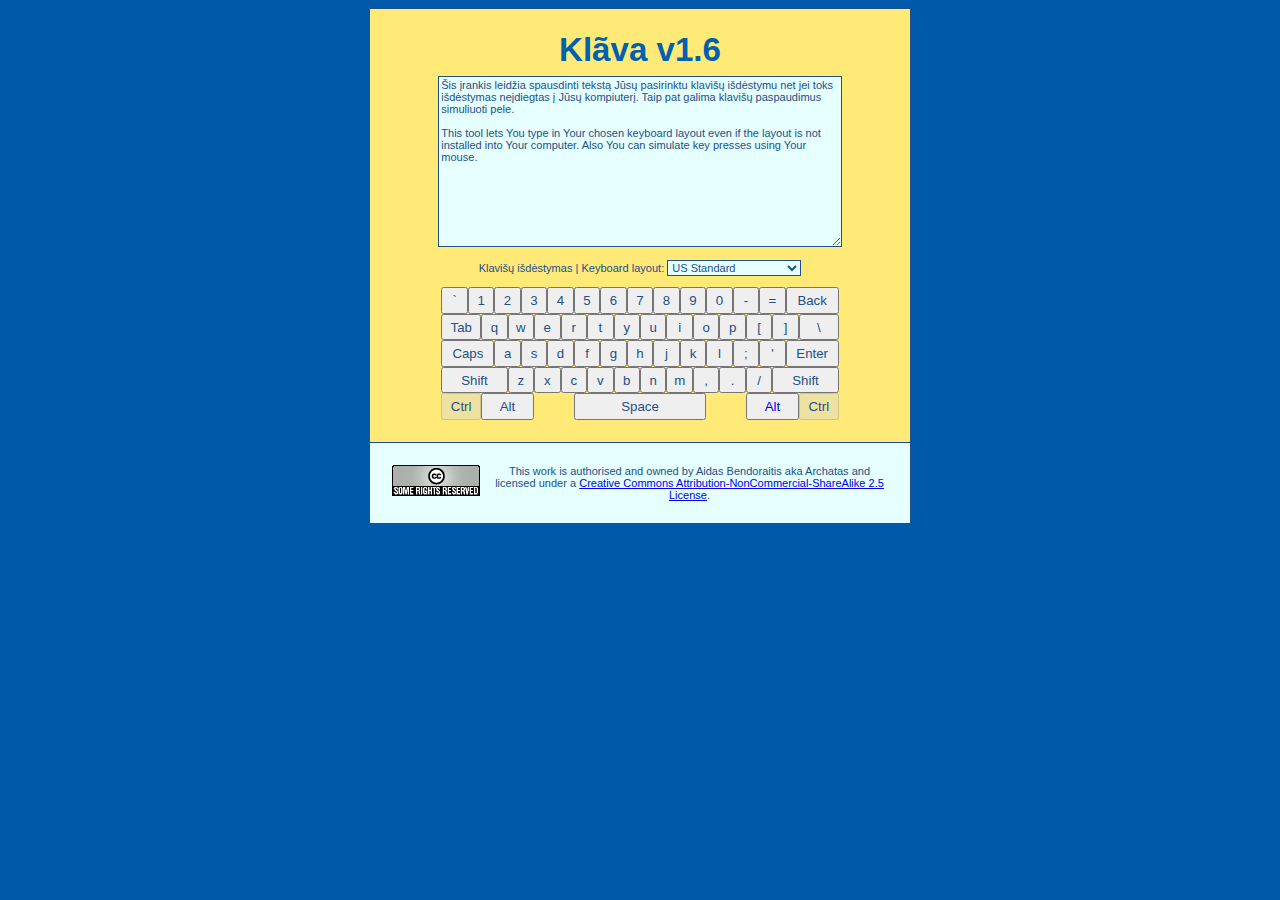
==== index.html @ 743c6808 "Cleanup. German layout." ====
<!DOCTYPE html>
<html>
<head>
	<title>Kl&#x00e3;va v2.0</title>
	<meta http-equiv="Content-Type" content="text/html;charset=UTF-8" />
	<meta name="author" content="Aidas Bendoraitis" />
	<meta http-equiv="imagetoolbar" content="no" />
	<link rel="stylesheet" href="style.css" type="text/css" />

	<script type="text/javascript" src="main.js" defer="true"></script>

</head>
<body>

<div class="klava">
<h1>Kl&#x00e3;va v1.6</h1>

<textarea onkeypress="return faceControl(event);" onkeydown="return changeKey(event);" onkeyup="return resetControlKeys(event);" name="laukas" rows="17" cols="66" id="text">Šis įrankis leidžia spausdinti tekstą Jūsų pasirinktu klavišų išdėstymu net jei toks išdėstymas neįdiegtas į Jūsų kompiuterį. Taip pat galima klavišų paspaudimus simuliuoti pele.

This tool lets You type in Your chosen keyboard layout even if the layout is not installed into Your computer. Also You can simulate key presses using Your mouse.
</textarea>
<p><label for="keyboardLayout">Klavišų išdėstymas | Keyboard layout:
<select onchange="changeLayout()" id="keyboardLayout">
	<option>Klaviatūros išdėstymai neįdiegti</option>
</select> 
</label>
</p>
<div class="keyboardRow"><button onclick="typing(this, 192)" id="alphaNumeric_192">~</button><button onclick="typing(this, 49 )" id="alphaNumeric_49">!</button><button onclick="typing(this, 50)" id="alphaNumeric_50">@</button><button onclick="typing(this, 51)" id="alphaNumeric_51">#</button><button onclick="typing(this, 52)" id="alphaNumeric_52">$</button><button onclick="typing(this, 53)" id="alphaNumeric_53">%</button><button onclick="typing(this, 54)" id="alphaNumeric_54" id="alphaNumeric_54">^</button><button onclick="typing(this, 55)" id="alphaNumeric_55">&amp;</button><button onclick="typing(this, 56)" id="alphaNumeric_56">*</button><button onclick="typing(this, 57)" id="alphaNumeric_57">(</button><button onclick="typing(this, 48)" id="alphaNumeric_48">)</button><button onclick="typing(this, 189)" id="alphaNumeric_189">_</button><button onclick="typing(this, 187)" id="alphaNumeric_187">+</button><button onclick="backSpace(event)" class="backSpace">Back</button></div>
<div class="keyboardRow"><button onclick="typing(this, 9)" class="tab">Tab</button><button onclick="typing(this, 81)" id="alphaNumeric_81">Q</button><button onclick="typing(this, 87)" id="alphaNumeric_87">W</button><button onclick="typing(this, 69)" id="alphaNumeric_69">E</button><button onclick="typing(this, 82)" id="alphaNumeric_82">R</button><button onclick="typing(this, 84)" id="alphaNumeric_84">T</button><button onclick="typing(this, 89)" id="alphaNumeric_89">Y</button><button onclick="typing(this, 85)" id="alphaNumeric_85">U</button><button onclick="typing(this, 73)" id="alphaNumeric_73">I</button><button onclick="typing(this, 79)" id="alphaNumeric_79">O</button><button onclick="typing(this, 80)" id="alphaNumeric_80">P</button><button onclick="typing(this, 219)" id="alphaNumeric_219">[</button><button onclick="typing(this, 221)" id="alphaNumeric_221">]</button><button onclick="typing(this, 220)" class="pipeAndBackSlash" id="alphaNumeric_220">|</button></div>
<div class="keyboardRow"><button onclick="typing(this, 20)" id="capsLockKey" class="capsLock">Caps</button><button onclick="typing(this, 65)" id="alphaNumeric_65">A</button><button onclick="typing(this, 83)" id="alphaNumeric_83">S</button><button onclick="typing(this, 68)" id="alphaNumeric_68">D</button><button onclick="typing(this, 70)" id="alphaNumeric_70">F</button><button onclick="typing(this, 71)" id="alphaNumeric_71">G</button><button onclick="typing(this, 72)" id="alphaNumeric_72">H</button><button onclick="typing(this, 74)" id="alphaNumeric_74">J</button><button onclick="typing(this, 75)" id="alphaNumeric_75">K</button><button onclick="typing(this, 76)" id="alphaNumeric_76">L</button><button onclick="typing(this, 186)" id="alphaNumeric_186">;</button><button onclick="typing(this, 222)" id="alphaNumeric_222">'</button><button onclick="typing(this, 13)" class="enter">Enter</button></div>
<div class="keyboardRow"><button id="shiftKey" onclick="typing(this, 16)" class="shift">Shift</button><button onclick="typing(this, 90)" id="alphaNumeric_90">Z</button><button onclick="typing(this, 88)" id="alphaNumeric_88">X</button><button onclick="typing(this, 67)" id="alphaNumeric_67">C</button><button onclick="typing(this, 86)" id="alphaNumeric_86">V</button><button onclick="typing(this, 66)" id="alphaNumeric_66">B</button><button onclick="typing(this, 78)" id="alphaNumeric_78">N</button><button onclick="typing(this, 77)" id="alphaNumeric_77">M</button><button onclick="typing(this, 188)" id="alphaNumeric_188">,</button><button onclick="typing(this, 190)" id="alphaNumeric_190">.</button><button onclick="typing(this, 191)" id="alphaNumeric_191">/</button><button onclick="typing(this, 16)" id="shiftGrKey" class="shiftGr">Shift</button></div>
<div class="keyboardRow"><button onclick="typing(this, 17)" id="ctrlKey" class="ctrl" disabled="disabled">Ctrl</button><button onclick="typing(this, 18)" id="altKey" class="alt">Alt</button><button onclick="typing(this, 32)" class="space">Space</button><button onclick="typing(this, 17)" id="altGrKey" class="altGr">Alt</button><button onclick="typing(this, 17)" id="ctrlGrKey" class="ctrlGr" disabled="disabled">Ctrl</button></div>

</div>
<div class="licence">
<!-- Creative Commons License -->
<a rel="license" href="http://creativecommons.org/licenses/by-nc-sa/2.5/"><img alt="Creative Commons License" border="0" src="somerights20.png" /></a>
This work is authorised and owned by Aidas Bendoraitis aka Archatas and licensed under a <a rel="license" href="http://creativecommons.org/licenses/by-nc-sa/2.5/">Creative Commons Attribution-NonCommercial-ShareAlike 2.5 License</a>.
<!-- /Creative Commons License -->


<!--

<rdf:RDF xmlns="http://web.resource.org/cc/"
    xmlns:dc="http://purl.org/dc/elements/1.1/"
    xmlns:rdf="http://www.w3.org/1999/02/22-rdf-syntax-ns#">
<Work rdf:about="">
   <dc:title>Kla~va</dc:title>
   <dc:date>2005</dc:date>
   <dc:description>Kla~va is a tool that lets you type text in your chosen keyboard layout which may be not installed on your computer.</dc:description>
   <dc:creator><Agent>
      <dc:title>Aidas Bendoraitis aka Archatas</dc:title>
   </Agent></dc:creator>
   <dc:rights><Agent>
      <dc:title>Aidas Bendoraitis aka Archatas</dc:title>
   </Agent></dc:rights>
   <dc:type rdf:resource="http://purl.org/dc/dcmitype/Interactive" />
   <dc:source rdf:resource="http://aaiddennium.online.lt/tools/klava_v1.6"/>
   <license rdf:resource="http://creativecommons.org/licenses/by-nc-sa/2.5/" />
</Work>

<License rdf:about="http://creativecommons.org/licenses/by-nc-sa/2.5/">
   <permits rdf:resource="http://web.resource.org/cc/Reproduction" />
   <permits rdf:resource="http://web.resource.org/cc/Distribution" />
   <requires rdf:resource="http://web.resource.org/cc/Notice" />
   <requires rdf:resource="http://web.resource.org/cc/Attribution" />
   <prohibits rdf:resource="http://web.resource.org/cc/CommercialUse" />
   <permits rdf:resource="http://web.resource.org/cc/DerivativeWorks" />
   <requires rdf:resource="http://web.resource.org/cc/ShareAlike" />
</License>

</rdf:RDF>

-->
</div>


</body>
</html>
---- style.css ----
body {
	text-align: center;
	background: #005AA9;
}

body, button, input, select, textarea {
	font: 69% Verdana, Arial, sans-serif;
	color: #224F8A;
}

img  {
	border: none;
}

h1 {
	font-size: 3em;
	color: #0061AF;
	padding: 0em;
	padding-bottom: .2em;
	margin: 0em;
}

p {
	padding: 1em;
	margin: 0em;
	padding-left: 0em;
	padding-right: 0em;
}

textarea {
	font: 1em Verdana, Arial, sans-serif;
	width: 36em;
	height: 15em;
	border: 1px solid #224F8A;
	background: #E6FFFF;
}

select {
	font-size: 1em;
	background: #E6FFFF;
	border: 1px solid #224F8A;
}

div.keyboardRow {
	font: 1em Verdana, Arial, sans-serif;
}

div.keyboardRow button {
	font: 1.2em Verdana, Arial, sans-serif;
	width: 2em;
	height: 2em;
	margin: 0em;
	padding: 0em;
}

div.keyboardRow button.backSpace {
	width: 4em;
}

div.keyboardRow button.tab {
	width: 3em;
}

div.keyboardRow button.pipeAndBackSlash {
	width: 3em;
}

div.keyboardRow button.capsLock {
	width: 4em;
}

div.keyboardRow button.enter {
	width: 4em;
}

div.keyboardRow button.shift {
	width: 5em;
}

div.keyboardRow button.shiftGr {
	width: 5em;
}

div.keyboardRow button.ctrl {
	width: 3em;
}

div.keyboardRow button.alt {
	width: 4em;
}

div.keyboardRow button.ctrlGr {
	width: 3em;
}

div.keyboardRow button.altGr {
	width: 4em;
	color: blue;
}

div.keyboardRow button.space {
	width: 10em;
	margin-right: 3.7em;
	margin-left: 3.7em;
}

html>body div.keyboardRow button.space {
	margin-right: 3em;
	margin-left: 3em;
}

.klava {
	border: 1px solid #224F8A;
	background: #FFEA77;
	width: 45em;
	padding: 2em;
	margin: 0em auto;
}

.licence {
	width: 45em;
	border: 1px solid #224F8A;
	border-top: 0px none transparent;
	background: #E6FFFF;
	padding: 2em;
	margin: 0em auto;
}

.licence img {
	display: block;
	width: 88px;
	float: left;
	margin-right: 1em;
}
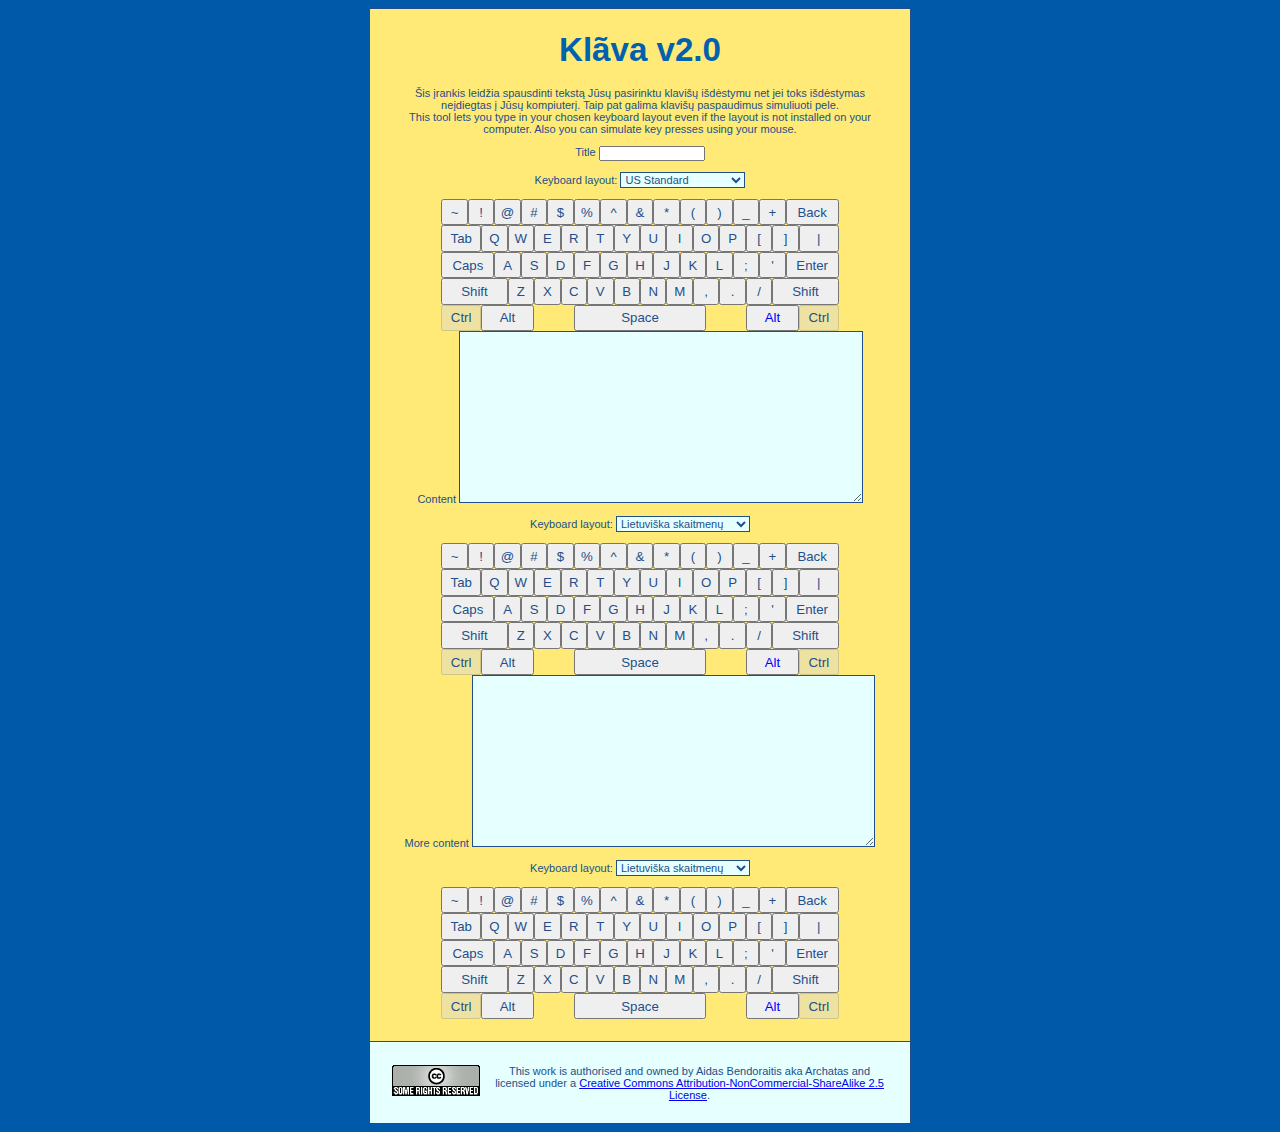
==== commit 7ca44c70: "klava as jquery plugin" ====
--- a/index.html
+++ b/index.html
@@ -7,31 +7,54 @@
 	<meta http-equiv="imagetoolbar" content="no" />
 	<link rel="stylesheet" href="style.css" type="text/css" />
 
-	<script type="text/javascript" src="main.js" defer="true"></script>
+	<script src="http://code.jquery.com/jquery-1.8.3.min.js"></script>
+	<script src="jquery.klava.js"></script>
+	<script>
+	$(function() {
+        $('.title').klava({
+            layouts: [
+                "layouts/kbd-us.js",
+                "layouts/kbd-baltic.js",
+            ]
+        });
+        $('.content').klava({
+            layouts: [
+                "layouts/kbd-baltic.js",
+                "layouts/kbd-rusphon.js",
+                "layouts/kbd-de.js"
+            ]
+        });
+	});
+	</script>
 
 </head>
 <body>
 
 <div class="klava">
-<h1>Kl&#x00e3;va v1.6</h1>
+<h1>Kl&#x00e3;va v2.0</h1>
 
-<textarea onkeypress="return faceControl(event);" onkeydown="return changeKey(event);" onkeyup="return resetControlKeys(event);" name="laukas" rows="17" cols="66" id="text">Šis įrankis leidžia spausdinti tekstą Jūsų pasirinktu klavišų išdėstymu net jei toks išdėstymas neįdiegtas į Jūsų kompiuterį. Taip pat galima klavišų paspaudimus simuliuoti pele.
+<p>Šis įrankis leidžia spausdinti tekstą Jūsų pasirinktu klavišų išdėstymu net jei toks išdėstymas neįdiegtas į Jūsų kompiuterį. Taip pat galima klavišų paspaudimus simuliuoti pele.<br />
+This tool lets you type in your chosen keyboard layout even if the layout is not installed on your computer. Also you can simulate key presses using your mouse.
+</p>
 
-This tool lets You type in Your chosen keyboard layout even if the layout is not installed into Your computer. Also You can simulate key presses using Your mouse.
-</textarea>
-<p><label for="keyboardLayout">Klavišų išdėstymas | Keyboard layout:
-<select onchange="changeLayout()" id="keyboardLayout">
-	<option>Klaviatūros išdėstymai neįdiegti</option>
-</select> 
-</label>
-</p>
-<div class="keyboardRow"><button onclick="typing(this, 192)" id="alphaNumeric_192">~</button><button onclick="typing(this, 49 )" id="alphaNumeric_49">!</button><button onclick="typing(this, 50)" id="alphaNumeric_50">@</button><button onclick="typing(this, 51)" id="alphaNumeric_51">#</button><button onclick="typing(this, 52)" id="alphaNumeric_52">$</button><button onclick="typing(this, 53)" id="alphaNumeric_53">%</button><button onclick="typing(this, 54)" id="alphaNumeric_54" id="alphaNumeric_54">^</button><button onclick="typing(this, 55)" id="alphaNumeric_55">&amp;</button><button onclick="typing(this, 56)" id="alphaNumeric_56">*</button><button onclick="typing(this, 57)" id="alphaNumeric_57">(</button><button onclick="typing(this, 48)" id="alphaNumeric_48">)</button><button onclick="typing(this, 189)" id="alphaNumeric_189">_</button><button onclick="typing(this, 187)" id="alphaNumeric_187">+</button><button onclick="backSpace(event)" class="backSpace">Back</button></div>
-<div class="keyboardRow"><button onclick="typing(this, 9)" class="tab">Tab</button><button onclick="typing(this, 81)" id="alphaNumeric_81">Q</button><button onclick="typing(this, 87)" id="alphaNumeric_87">W</button><button onclick="typing(this, 69)" id="alphaNumeric_69">E</button><button onclick="typing(this, 82)" id="alphaNumeric_82">R</button><button onclick="typing(this, 84)" id="alphaNumeric_84">T</button><button onclick="typing(this, 89)" id="alphaNumeric_89">Y</button><button onclick="typing(this, 85)" id="alphaNumeric_85">U</button><button onclick="typing(this, 73)" id="alphaNumeric_73">I</button><button onclick="typing(this, 79)" id="alphaNumeric_79">O</button><button onclick="typing(this, 80)" id="alphaNumeric_80">P</button><button onclick="typing(this, 219)" id="alphaNumeric_219">[</button><button onclick="typing(this, 221)" id="alphaNumeric_221">]</button><button onclick="typing(this, 220)" class="pipeAndBackSlash" id="alphaNumeric_220">|</button></div>
-<div class="keyboardRow"><button onclick="typing(this, 20)" id="capsLockKey" class="capsLock">Caps</button><button onclick="typing(this, 65)" id="alphaNumeric_65">A</button><button onclick="typing(this, 83)" id="alphaNumeric_83">S</button><button onclick="typing(this, 68)" id="alphaNumeric_68">D</button><button onclick="typing(this, 70)" id="alphaNumeric_70">F</button><button onclick="typing(this, 71)" id="alphaNumeric_71">G</button><button onclick="typing(this, 72)" id="alphaNumeric_72">H</button><button onclick="typing(this, 74)" id="alphaNumeric_74">J</button><button onclick="typing(this, 75)" id="alphaNumeric_75">K</button><button onclick="typing(this, 76)" id="alphaNumeric_76">L</button><button onclick="typing(this, 186)" id="alphaNumeric_186">;</button><button onclick="typing(this, 222)" id="alphaNumeric_222">'</button><button onclick="typing(this, 13)" class="enter">Enter</button></div>
-<div class="keyboardRow"><button id="shiftKey" onclick="typing(this, 16)" class="shift">Shift</button><button onclick="typing(this, 90)" id="alphaNumeric_90">Z</button><button onclick="typing(this, 88)" id="alphaNumeric_88">X</button><button onclick="typing(this, 67)" id="alphaNumeric_67">C</button><button onclick="typing(this, 86)" id="alphaNumeric_86">V</button><button onclick="typing(this, 66)" id="alphaNumeric_66">B</button><button onclick="typing(this, 78)" id="alphaNumeric_78">N</button><button onclick="typing(this, 77)" id="alphaNumeric_77">M</button><button onclick="typing(this, 188)" id="alphaNumeric_188">,</button><button onclick="typing(this, 190)" id="alphaNumeric_190">.</button><button onclick="typing(this, 191)" id="alphaNumeric_191">/</button><button onclick="typing(this, 16)" id="shiftGrKey" class="shiftGr">Shift</button></div>
-<div class="keyboardRow"><button onclick="typing(this, 17)" id="ctrlKey" class="ctrl" disabled="disabled">Ctrl</button><button onclick="typing(this, 18)" id="altKey" class="alt">Alt</button><button onclick="typing(this, 32)" class="space">Space</button><button onclick="typing(this, 17)" id="altGrKey" class="altGr">Alt</button><button onclick="typing(this, 17)" id="ctrlGrKey" class="ctrlGr" disabled="disabled">Ctrl</button></div>
+<div class="ctrlHolder">
+    <label>Title</label>
+    <input type="text" class="title" />
+</div>
+
+<div class="ctrlHolder">
+    <label>Content</label>
+    <textarea class="content" rows="17" cols="66" id="text"></textarea>
+</div>
+
+<div class="ctrlHolder">
+    <label>More content</label>
+    <textarea class="content" rows="17" cols="66" id="text"></textarea>
+</div>
 
 </div>
+
+
 <div class="licence">
 <!-- Creative Commons License -->
 <a rel="license" href="http://creativecommons.org/licenses/by-nc-sa/2.5/"><img alt="Creative Commons License" border="0" src="somerights20.png" /></a>
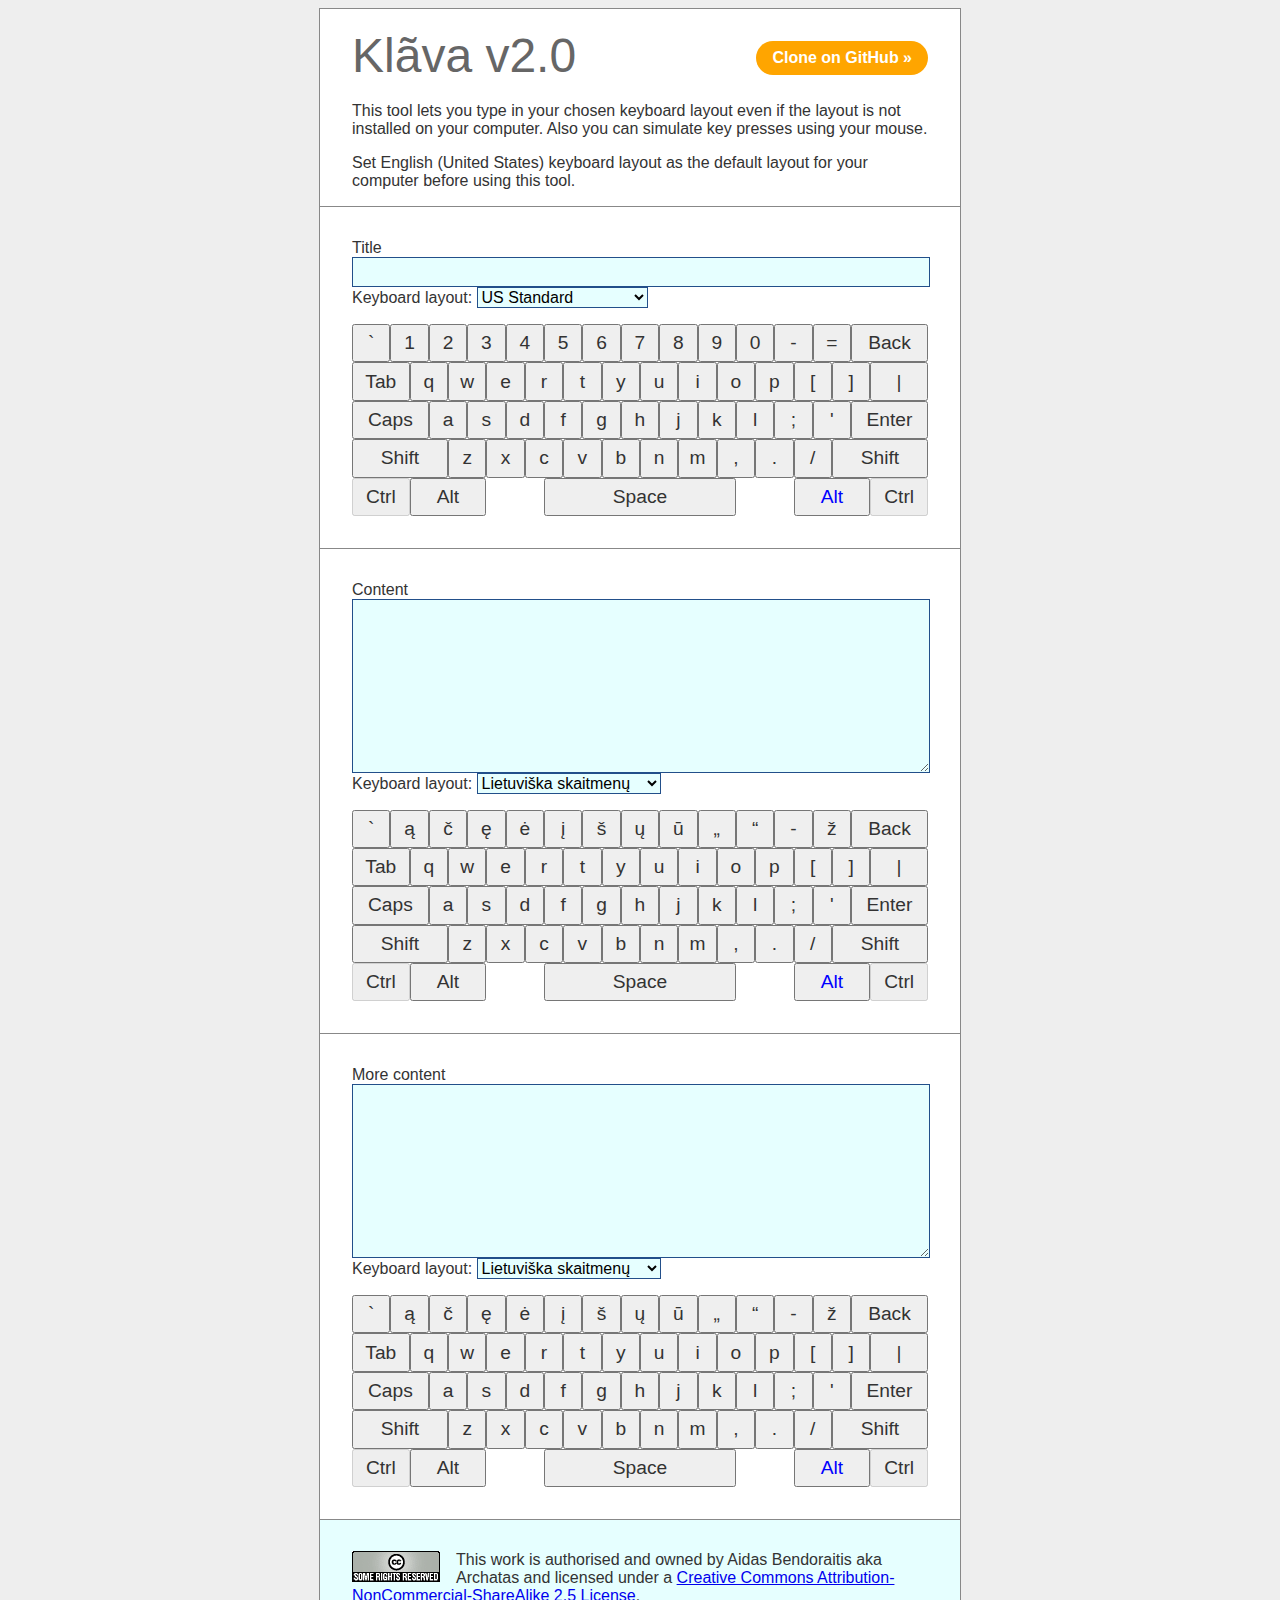
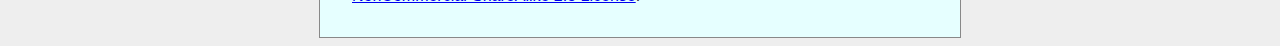
==== commit 03417e19: "alt key bugfix. styling" ====
--- a/index.html
+++ b/index.html
@@ -1,102 +1,104 @@
-<!DOCTYPE html>
-<html>
-<head>
-	<title>Kl&#x00e3;va v2.0</title>
-	<meta http-equiv="Content-Type" content="text/html;charset=UTF-8" />
-	<meta name="author" content="Aidas Bendoraitis" />
-	<meta http-equiv="imagetoolbar" content="no" />
-	<link rel="stylesheet" href="style.css" type="text/css" />
-
-	<script src="http://code.jquery.com/jquery-1.8.3.min.js"></script>
-	<script src="jquery.klava.js"></script>
-	<script>
-	$(function() {
-        $('.title').klava({
-            layouts: [
-                "layouts/kbd-us.js",
-                "layouts/kbd-baltic.js",
-            ]
-        });
-        $('.content').klava({
-            layouts: [
-                "layouts/kbd-baltic.js",
-                "layouts/kbd-rusphon.js",
-                "layouts/kbd-de.js"
-            ]
-        });
-	});
-	</script>
-
-</head>
-<body>
-
-<div class="klava">
-<h1>Kl&#x00e3;va v2.0</h1>
-
-<p>Šis įrankis leidžia spausdinti tekstą Jūsų pasirinktu klavišų išdėstymu net jei toks išdėstymas neįdiegtas į Jūsų kompiuterį. Taip pat galima klavišų paspaudimus simuliuoti pele.<br />
-This tool lets you type in your chosen keyboard layout even if the layout is not installed on your computer. Also you can simulate key presses using your mouse.
-</p>
-
-<div class="ctrlHolder">
-    <label>Title</label>
-    <input type="text" class="title" />
-</div>
-
-<div class="ctrlHolder">
-    <label>Content</label>
-    <textarea class="content" rows="17" cols="66" id="text"></textarea>
-</div>
-
-<div class="ctrlHolder">
-    <label>More content</label>
-    <textarea class="content" rows="17" cols="66" id="text"></textarea>
-</div>
-
-</div>
-
-
-<div class="licence">
-<!-- Creative Commons License -->
-<a rel="license" href="http://creativecommons.org/licenses/by-nc-sa/2.5/"><img alt="Creative Commons License" border="0" src="somerights20.png" /></a>
-This work is authorised and owned by Aidas Bendoraitis aka Archatas and licensed under a <a rel="license" href="http://creativecommons.org/licenses/by-nc-sa/2.5/">Creative Commons Attribution-NonCommercial-ShareAlike 2.5 License</a>.
-<!-- /Creative Commons License -->
-
-
-<!--
-
-<rdf:RDF xmlns="http://web.resource.org/cc/"
-    xmlns:dc="http://purl.org/dc/elements/1.1/"
-    xmlns:rdf="http://www.w3.org/1999/02/22-rdf-syntax-ns#">
-<Work rdf:about="">
-   <dc:title>Kla~va</dc:title>
-   <dc:date>2005</dc:date>
-   <dc:description>Kla~va is a tool that lets you type text in your chosen keyboard layout which may be not installed on your computer.</dc:description>
-   <dc:creator><Agent>
-      <dc:title>Aidas Bendoraitis aka Archatas</dc:title>
-   </Agent></dc:creator>
-   <dc:rights><Agent>
-      <dc:title>Aidas Bendoraitis aka Archatas</dc:title>
-   </Agent></dc:rights>
-   <dc:type rdf:resource="http://purl.org/dc/dcmitype/Interactive" />
-   <dc:source rdf:resource="http://aaiddennium.online.lt/tools/klava_v1.6"/>
-   <license rdf:resource="http://creativecommons.org/licenses/by-nc-sa/2.5/" />
-</Work>
-
-<License rdf:about="http://creativecommons.org/licenses/by-nc-sa/2.5/">
-   <permits rdf:resource="http://web.resource.org/cc/Reproduction" />
-   <permits rdf:resource="http://web.resource.org/cc/Distribution" />
-   <requires rdf:resource="http://web.resource.org/cc/Notice" />
-   <requires rdf:resource="http://web.resource.org/cc/Attribution" />
-   <prohibits rdf:resource="http://web.resource.org/cc/CommercialUse" />
-   <permits rdf:resource="http://web.resource.org/cc/DerivativeWorks" />
-   <requires rdf:resource="http://web.resource.org/cc/ShareAlike" />
-</License>
-
-</rdf:RDF>
-
--->
-</div>
-
-
-</body>
+<!DOCTYPE html>
+<html>
+<head>
+	<title>Kl&#x00e3;va v2.0</title>
+	<meta http-equiv="Content-Type" content="text/html;charset=UTF-8" />
+	<meta name="author" content="Aidas Bendoraitis" />
+	<meta http-equiv="imagetoolbar" content="no" />
+	<link rel="stylesheet" href="style.css" type="text/css" />
+	<link rel="stylesheet" href="klava.css" type="text/css" />
+
+	<script src="http://code.jquery.com/jquery-1.8.3.min.js"></script>
+	<script src="jquery.klava.js"></script>
+	<script>
+	$(function() {
+        $('.title').klava({
+            layouts: [
+                "layouts/kbd-us.js",
+                "layouts/kbd-baltic.js",
+            ]
+        });
+        $('.content').klava({
+            layouts: [
+                "layouts/kbd-baltic.js",
+                "layouts/kbd-rusphon.js",
+                "layouts/kbd-de.js"
+            ]
+        });
+	});
+	</script>
+
+</head>
+<body>
+
+<div class="container">
+<h1>Kl&#x00e3;va v2.0</h1>
+<div class="clone-on-github"><a href="https://github.com/archatas/klava">Clone on GitHub »</a></div>
+
+<p>This tool lets you type in your chosen keyboard layout even if the layout is not installed on your computer. Also you can simulate key presses using your mouse.</p>
+
+<p>Set English (United States) keyboard layout as the default layout for your computer before using this tool.</p>
+
+<div class="ctrlHolder">
+    <label>Title</label>
+    <input type="text" class="title textInput" />
+</div>
+
+<div class="ctrlHolder">
+    <label>Content</label>
+    <textarea class="content" rows="9" cols="66" id="text"></textarea>
+</div>
+
+<div class="ctrlHolder">
+    <label>More content</label>
+    <textarea class="content" rows="9" cols="66" id="text"></textarea>
+</div>
+
+</div>
+
+
+<div class="licence">
+<!-- Creative Commons License -->
+<a rel="license" href="http://creativecommons.org/licenses/by-nc-sa/2.5/"><img alt="Creative Commons License" border="0" src="somerights20.png" /></a>
+This work is authorised and owned by Aidas Bendoraitis aka Archatas and licensed under a <a rel="license" href="http://creativecommons.org/licenses/by-nc-sa/2.5/">Creative Commons Attribution-NonCommercial-ShareAlike 2.5 License</a>.
+<!-- /Creative Commons License -->
+
+
+<!--
+
+<rdf:RDF xmlns="http://web.resource.org/cc/"
+    xmlns:dc="http://purl.org/dc/elements/1.1/"
+    xmlns:rdf="http://www.w3.org/1999/02/22-rdf-syntax-ns#">
+<Work rdf:about="">
+   <dc:title>Kla~va</dc:title>
+   <dc:date>2005</dc:date>
+   <dc:description>Kla~va is a tool that lets you type text in your chosen keyboard layout which may be not installed on your computer.</dc:description>
+   <dc:creator><Agent>
+      <dc:title>Aidas Bendoraitis aka Archatas</dc:title>
+   </Agent></dc:creator>
+   <dc:rights><Agent>
+      <dc:title>Aidas Bendoraitis aka Archatas</dc:title>
+   </Agent></dc:rights>
+   <dc:type rdf:resource="http://purl.org/dc/dcmitype/Interactive" />
+   <dc:source rdf:resource="http://aaiddennium.online.lt/tools/klava_v1.6"/>
+   <license rdf:resource="http://creativecommons.org/licenses/by-nc-sa/2.5/" />
+</Work>
+
+<License rdf:about="http://creativecommons.org/licenses/by-nc-sa/2.5/">
+   <permits rdf:resource="http://web.resource.org/cc/Reproduction" />
+   <permits rdf:resource="http://web.resource.org/cc/Distribution" />
+   <requires rdf:resource="http://web.resource.org/cc/Notice" />
+   <requires rdf:resource="http://web.resource.org/cc/Attribution" />
+   <prohibits rdf:resource="http://web.resource.org/cc/CommercialUse" />
+   <permits rdf:resource="http://web.resource.org/cc/DerivativeWorks" />
+   <requires rdf:resource="http://web.resource.org/cc/ShareAlike" />
+</License>
+
+</rdf:RDF>
+
+-->
+</div>
+
+
+</body>
 </html>--- a/style.css
+++ b/style.css
@@ -1,11 +1,10 @@
 body {
-	text-align: center;
-	background: #005AA9;
+	background: #eee;
 }
 
-body, button, input, select, textarea {
-	font: 69% Verdana, Arial, sans-serif;
-	color: #224F8A;
+body, button {
+	font: 16px Arial, sans-serif;
+	color: #333;
 }
 
 img  {
@@ -13,26 +12,21 @@
 }
 
 h1 {
+    font-weight: normal;
 	font-size: 3em;
-	color: #0061AF;
-	padding: 0em;
-	padding-bottom: .2em;
+	color: #666;
+	padding: .4em 0;
 	margin: 0em;
 }
 
 p {
-	padding: 1em;
+	padding-bottom: 1em;
 	margin: 0em;
 	padding-left: 0em;
 	padding-right: 0em;
 }
-
-textarea {
-	font: 1em Verdana, Arial, sans-serif;
-	width: 36em;
-	height: 15em;
-	border: 1px solid #224F8A;
-	background: #E6FFFF;
+p:last-child {
+	padding-bottom: 0;
 }
 
 select {
@@ -41,85 +35,54 @@
 	border: 1px solid #224F8A;
 }
 
-div.keyboardRow {
-	font: 1em Verdana, Arial, sans-serif;
+.container {
+	background: #fff;
+	width: 576px;
+	padding-left: 2em;
+	padding-right: 2em;
+	margin: 0em auto;
+	border: 1px solid #888;
+	border-bottom: none;
+	position: relative;
 }
 
-div.keyboardRow button {
-	font: 1.2em Verdana, Arial, sans-serif;
-	width: 2em;
-	height: 2em;
-	margin: 0em;
-	padding: 0em;
+.clone-on-github {
+    background: #FFA500;
+    border-radius: 1.5em;
+    position: absolute;
+    right: 2em;
+    top: 2em;
 }
 
-div.keyboardRow button.backSpace {
-	width: 4em;
+.clone-on-github a {
+    text-decoration: none;
+    color: #fff;
+    font-weight: bold;
+    padding: .5em 1em .5em 1em;
+    display: block;
 }
 
-div.keyboardRow button.tab {
-	width: 3em;
+.ctrlHolder {
+    border-top: 1px solid #888;
+    border-bottom: 1px solid #888;
+    margin-left: -2em;
+    margin-right: -2em;
+    margin-bottom: -1px;
+    padding: 2em;
 }
 
-div.keyboardRow button.pipeAndBackSlash {
-	width: 3em;
-}
-
-div.keyboardRow button.capsLock {
-	width: 4em;
-}
-
-div.keyboardRow button.enter {
-	width: 4em;
-}
-
-div.keyboardRow button.shift {
-	width: 5em;
-}
-
-div.keyboardRow button.shiftGr {
-	width: 5em;
-}
-
-div.keyboardRow button.ctrl {
-	width: 3em;
-}
-
-div.keyboardRow button.alt {
-	width: 4em;
-}
-
-div.keyboardRow button.ctrlGr {
-	width: 3em;
-}
-
-div.keyboardRow button.altGr {
-	width: 4em;
-	color: blue;
-}
-
-div.keyboardRow button.space {
-	width: 10em;
-	margin-right: 3.7em;
-	margin-left: 3.7em;
-}
-
-html>body div.keyboardRow button.space {
-	margin-right: 3em;
-	margin-left: 3em;
-}
-
-.klava {
+textarea, .textInput {
+    width: 100%;
+    display: block;
+	font: 1em Arial, sans-serif;
 	border: 1px solid #224F8A;
-	background: #FFEA77;
-	width: 45em;
-	padding: 2em;
-	margin: 0em auto;
+	background: #E6FFFF;
+	padding: .3em 0;
 }
 
 .licence {
-	width: 45em;
-	border: 1px solid #224F8A;
+	width: 576px;
+	border: 1px solid #888;
 	border-top: 0px none transparent;
 	background: #E6FFFF;
 	padding: 2em;
--- a/klava.css
+++ b/klava.css
@@ -0,0 +1,67 @@
+div.keyboardRow {
+	font: 1em Verdana, Arial, sans-serif;
+}
+
+div.keyboardRow button {
+	font: 1.2em Verdana, Arial, sans-serif;
+	width: 2em;
+	height: 2em;
+	margin: 0em;
+	padding: 0em;
+}
+
+div.keyboardRow button.backSpace {
+	width: 4em;
+}
+
+div.keyboardRow button.tab {
+	width: 3em;
+}
+
+div.keyboardRow button.pipeAndBackSlash {
+	width: 3em;
+}
+
+div.keyboardRow button.capsLock {
+	width: 4em;
+}
+
+div.keyboardRow button.enter {
+	width: 4em;
+}
+
+div.keyboardRow button.shift {
+	width: 5em;
+}
+
+div.keyboardRow button.shiftGr {
+	width: 5em;
+}
+
+div.keyboardRow button.ctrl {
+	width: 3em;
+}
+
+div.keyboardRow button.alt {
+	width: 4em;
+}
+
+div.keyboardRow button.ctrlGr {
+	width: 3em;
+}
+
+div.keyboardRow button.altGr {
+	width: 4em;
+	color: blue;
+}
+
+div.keyboardRow button.space {
+	width: 10em;
+	margin-right: 3.7em;
+	margin-left: 3.7em;
+}
+
+html>body div.keyboardRow button.space {
+	margin-right: 3em;
+	margin-left: 3em;
+}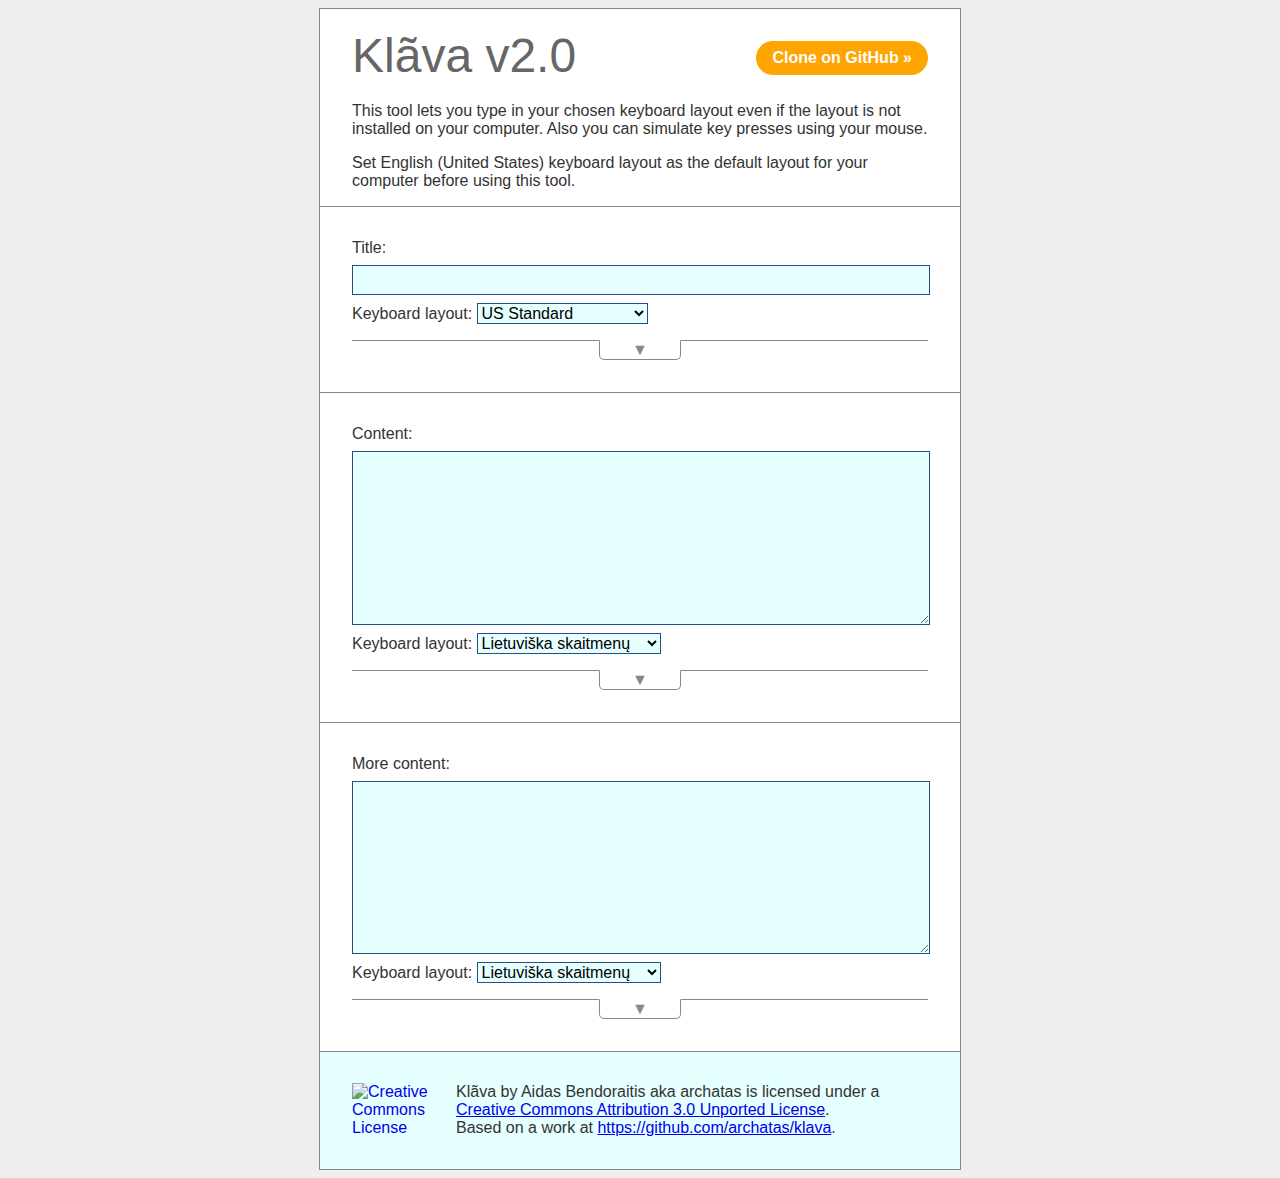
==== commit 0283138c: "collapsing" ====
--- a/index.html
+++ b/index.html
@@ -40,17 +40,17 @@
 <p>Set English (United States) keyboard layout as the default layout for your computer before using this tool.</p>
 
 <div class="ctrlHolder">
-    <label>Title</label>
+    <label>Title:</label>
     <input type="text" class="title textInput" />
 </div>
 
 <div class="ctrlHolder">
-    <label>Content</label>
+    <label>Content:</label>
     <textarea class="content" rows="9" cols="66" id="text"></textarea>
 </div>
 
 <div class="ctrlHolder">
-    <label>More content</label>
+    <label>More content:</label>
     <textarea class="content" rows="9" cols="66" id="text"></textarea>
 </div>
 
@@ -58,45 +58,7 @@
 
 
 <div class="licence">
-<!-- Creative Commons License -->
-<a rel="license" href="http://creativecommons.org/licenses/by-nc-sa/2.5/"><img alt="Creative Commons License" border="0" src="somerights20.png" /></a>
-This work is authorised and owned by Aidas Bendoraitis aka Archatas and licensed under a <a rel="license" href="http://creativecommons.org/licenses/by-nc-sa/2.5/">Creative Commons Attribution-NonCommercial-ShareAlike 2.5 License</a>.
-<!-- /Creative Commons License -->
-
-
-<!--
-
-<rdf:RDF xmlns="http://web.resource.org/cc/"
-    xmlns:dc="http://purl.org/dc/elements/1.1/"
-    xmlns:rdf="http://www.w3.org/1999/02/22-rdf-syntax-ns#">
-<Work rdf:about="">
-   <dc:title>Kla~va</dc:title>
-   <dc:date>2005</dc:date>
-   <dc:description>Kla~va is a tool that lets you type text in your chosen keyboard layout which may be not installed on your computer.</dc:description>
-   <dc:creator><Agent>
-      <dc:title>Aidas Bendoraitis aka Archatas</dc:title>
-   </Agent></dc:creator>
-   <dc:rights><Agent>
-      <dc:title>Aidas Bendoraitis aka Archatas</dc:title>
-   </Agent></dc:rights>
-   <dc:type rdf:resource="http://purl.org/dc/dcmitype/Interactive" />
-   <dc:source rdf:resource="http://aaiddennium.online.lt/tools/klava_v1.6"/>
-   <license rdf:resource="http://creativecommons.org/licenses/by-nc-sa/2.5/" />
-</Work>
-
-<License rdf:about="http://creativecommons.org/licenses/by-nc-sa/2.5/">
-   <permits rdf:resource="http://web.resource.org/cc/Reproduction" />
-   <permits rdf:resource="http://web.resource.org/cc/Distribution" />
-   <requires rdf:resource="http://web.resource.org/cc/Notice" />
-   <requires rdf:resource="http://web.resource.org/cc/Attribution" />
-   <prohibits rdf:resource="http://web.resource.org/cc/CommercialUse" />
-   <permits rdf:resource="http://web.resource.org/cc/DerivativeWorks" />
-   <requires rdf:resource="http://web.resource.org/cc/ShareAlike" />
-</License>
-
-</rdf:RDF>
-
--->
+<a rel="license" href="http://creativecommons.org/licenses/by/3.0/deed.en_US"><img alt="Creative Commons License" style="border-width:0" src="http://i.creativecommons.org/l/by/3.0/88x31.png" /></a> <span xmlns:dct="http://purl.org/dc/terms/" href="http://purl.org/dc/dcmitype/InteractiveResource" property="dct:title" rel="dct:type">Klãva</span> by <span xmlns:cc="http://creativecommons.org/ns#" property="cc:attributionName">Aidas Bendoraitis aka archatas</span> is licensed under a <a rel="license" href="http://creativecommons.org/licenses/by/3.0/deed.en_US">Creative Commons Attribution 3.0 Unported License</a>.<br />Based on a work at <a xmlns:dct="http://purl.org/dc/terms/" href="https://github.com/archatas/klava" rel="dct:source">https://github.com/archatas/klava</a>.
 </div>
 
 
--- a/style.css
+++ b/style.css
@@ -71,6 +71,11 @@
     padding: 2em;
 }
 
+label {
+    display: block;
+    margin-bottom: .5em;
+}
+
 textarea, .textInput {
     width: 100%;
     display: block;
--- a/klava.css
+++ b/klava.css
@@ -1,9 +1,18 @@
+div.keyboardLayoutContainer {
+    padding: .5em 0;
+}
+
+div.keyboard {
+    display: none;
+    margin-bottom: .5em;
+}
+
 div.keyboardRow {
-	font: 1em Verdana, Arial, sans-serif;
+	font: 1em Arial, sans-serif;
 }
 
 div.keyboardRow button {
-	font: 1.2em Verdana, Arial, sans-serif;
+	font: 1.2em Arial, sans-serif;
 	width: 2em;
 	height: 2em;
 	margin: 0em;
@@ -64,4 +73,25 @@
 html>body div.keyboardRow button.space {
 	margin-right: 3em;
 	margin-left: 3em;
+}
+
+.keyboardHandle {
+    border-top: 1px solid #888;
+    text-align: center;
+}
+
+.keyboardHandle a {
+    border: 1px solid #888;
+    border-top: 1px solid #fff;
+    margin-top: -1px;
+    color: #888;
+    text-decoration: none;
+    width: 5em;
+    display: inline-block;
+    -webkit-border-bottom-right-radius: 5px;
+    -webkit-border-bottom-left-radius: 5px;
+    -moz-border-radius-bottomright: 5px;
+    -moz-border-radius-bottomleft: 5px;
+    border-bottom-right-radius: 5px;
+    border-bottom-left-radius: 5px;
 }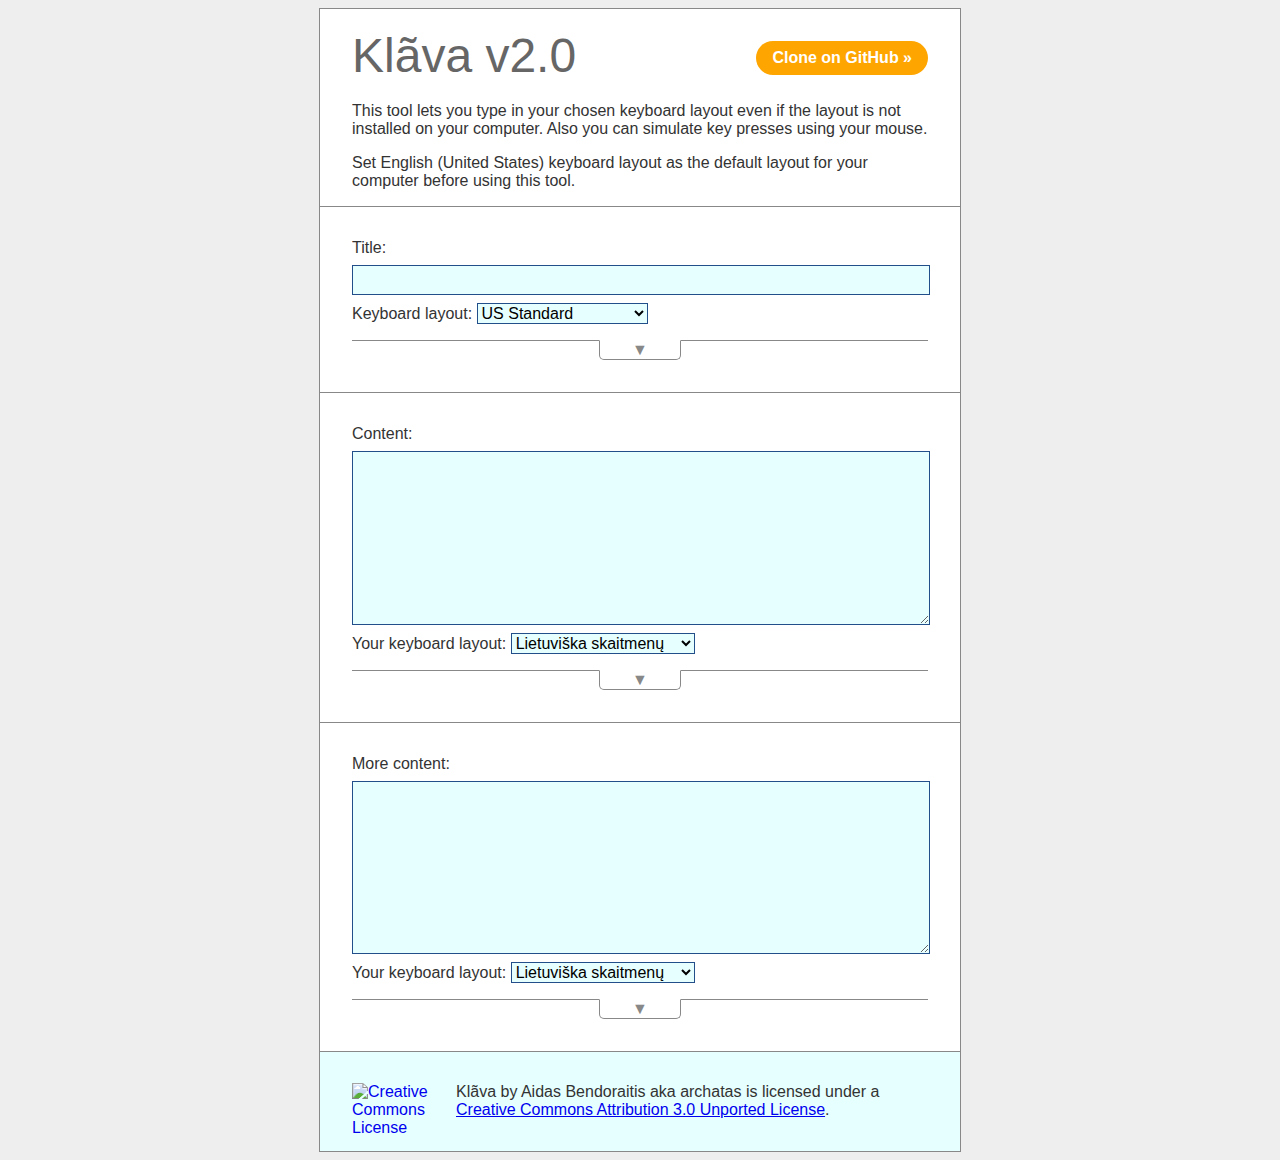
==== commit 1bd014af: "licence. customizable text" ====
--- a/index.html
+++ b/index.html
@@ -19,6 +19,7 @@
             ]
         });
         $('.content').klava({
+            str_keyboard_layout: "Your keyboard layout",
             layouts: [
                 "layouts/kbd-baltic.js",
                 "layouts/kbd-rusphon.js",
@@ -58,7 +59,7 @@
 
 
 <div class="licence">
-<a rel="license" href="http://creativecommons.org/licenses/by/3.0/deed.en_US"><img alt="Creative Commons License" style="border-width:0" src="http://i.creativecommons.org/l/by/3.0/88x31.png" /></a> <span xmlns:dct="http://purl.org/dc/terms/" href="http://purl.org/dc/dcmitype/InteractiveResource" property="dct:title" rel="dct:type">Klãva</span> by <span xmlns:cc="http://creativecommons.org/ns#" property="cc:attributionName">Aidas Bendoraitis aka archatas</span> is licensed under a <a rel="license" href="http://creativecommons.org/licenses/by/3.0/deed.en_US">Creative Commons Attribution 3.0 Unported License</a>.<br />Based on a work at <a xmlns:dct="http://purl.org/dc/terms/" href="https://github.com/archatas/klava" rel="dct:source">https://github.com/archatas/klava</a>.
+<a rel="license" href="http://creativecommons.org/licenses/by/3.0/deed.en_US"><img alt="Creative Commons License" style="border-width:0" src="http://i.creativecommons.org/l/by/3.0/88x31.png" /></a> <span xmlns:dct="http://purl.org/dc/terms/" href="http://purl.org/dc/dcmitype/InteractiveResource" property="dct:title" rel="dct:type">Klãva</span> by <span xmlns:cc="http://creativecommons.org/ns#" property="cc:attributionName">Aidas Bendoraitis aka archatas</span> is licensed under a <a rel="license" href="http://creativecommons.org/licenses/by/3.0/deed.en_US">Creative Commons Attribution 3.0 Unported License</a>.
 </div>
 
 
--- a/klava.css
+++ b/klava.css
@@ -2,9 +2,15 @@
     padding: .5em 0;
 }
 
-div.keyboard {
+div.keyboardContainer {
     display: none;
     margin-bottom: .5em;
+    position: relative;
+    height: 11.5em;
+}
+div.keyboard {
+    position: absolute;
+    bottom: 0;
 }
 
 div.keyboardRow {
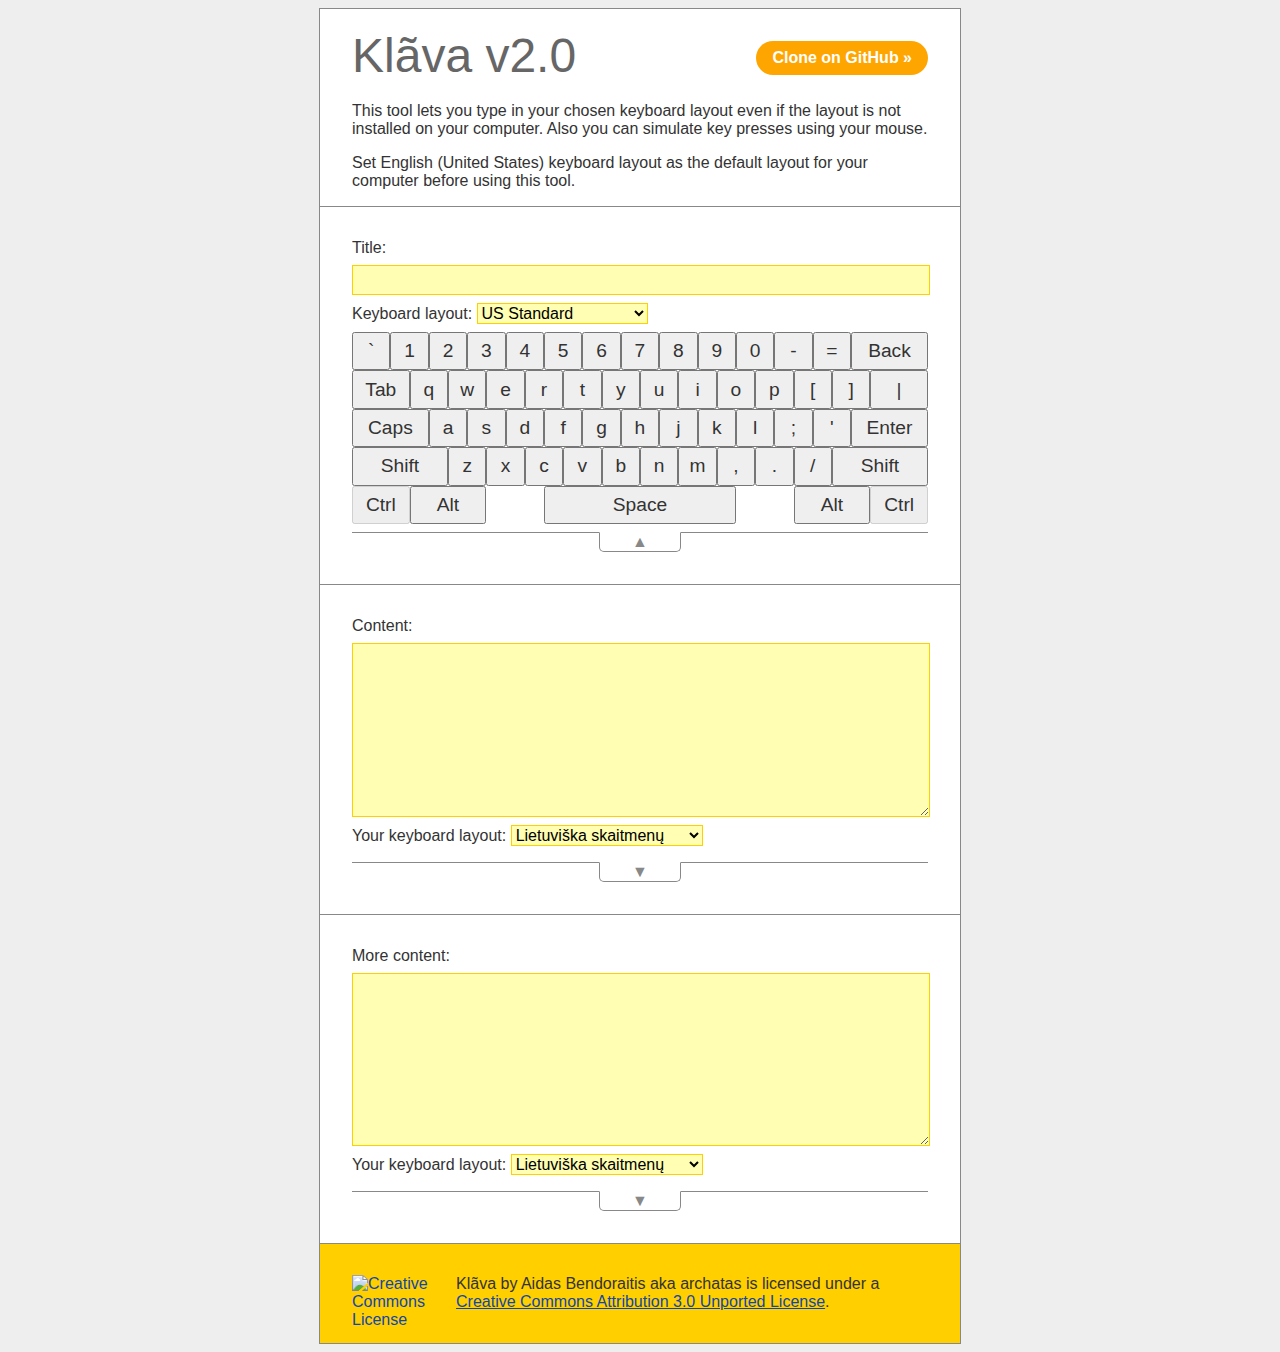
==== commit a93adcb0: "minified version added" ====
--- a/index.html
+++ b/index.html
@@ -8,11 +8,12 @@
 	<link rel="stylesheet" href="style.css" type="text/css" />
 	<link rel="stylesheet" href="klava.css" type="text/css" />
 
-	<script src="http://code.jquery.com/jquery-1.8.3.min.js"></script>
-	<script src="jquery.klava.js"></script>
+	<script src="http://ajax.googleapis.com/ajax/libs/jquery/1.9.0/jquery.min.js"></script>
+	<script src="jquery.klava.min.js"></script>
 	<script>
 	$(function() {
         $('.title').klava({
+            expanded: true,
             layouts: [
                 "layouts/kbd-us.js",
                 "layouts/kbd-baltic.js",
--- a/style.css
+++ b/style.css
@@ -19,6 +19,10 @@
 	margin: 0em;
 }
 
+a {
+    color: #1047A9;
+}
+
 p {
 	padding-bottom: 1em;
 	margin: 0em;
@@ -31,8 +35,8 @@
 
 select {
 	font-size: 1em;
-	background: #E6FFFF;
-	border: 1px solid #224F8A;
+	background: #FFFEB2;
+	border: 1px solid #FFCF00;
 }
 
 .container {
@@ -80,8 +84,8 @@
     width: 100%;
     display: block;
 	font: 1em Arial, sans-serif;
-	border: 1px solid #224F8A;
-	background: #E6FFFF;
+	background: #FFFEB2;
+	border: 1px solid #FFCF00;
 	padding: .3em 0;
 }
 
@@ -89,7 +93,7 @@
 	width: 576px;
 	border: 1px solid #888;
 	border-top: 0px none transparent;
-	background: #E6FFFF;
+	background: #FFCF00;
 	padding: 2em;
 	margin: 0em auto;
 }
--- a/klava.css
+++ b/klava.css
@@ -67,7 +67,6 @@
 
 div.keyboardRow button.altGr {
 	width: 4em;
-	color: blue;
 }
 
 div.keyboardRow button.space {
